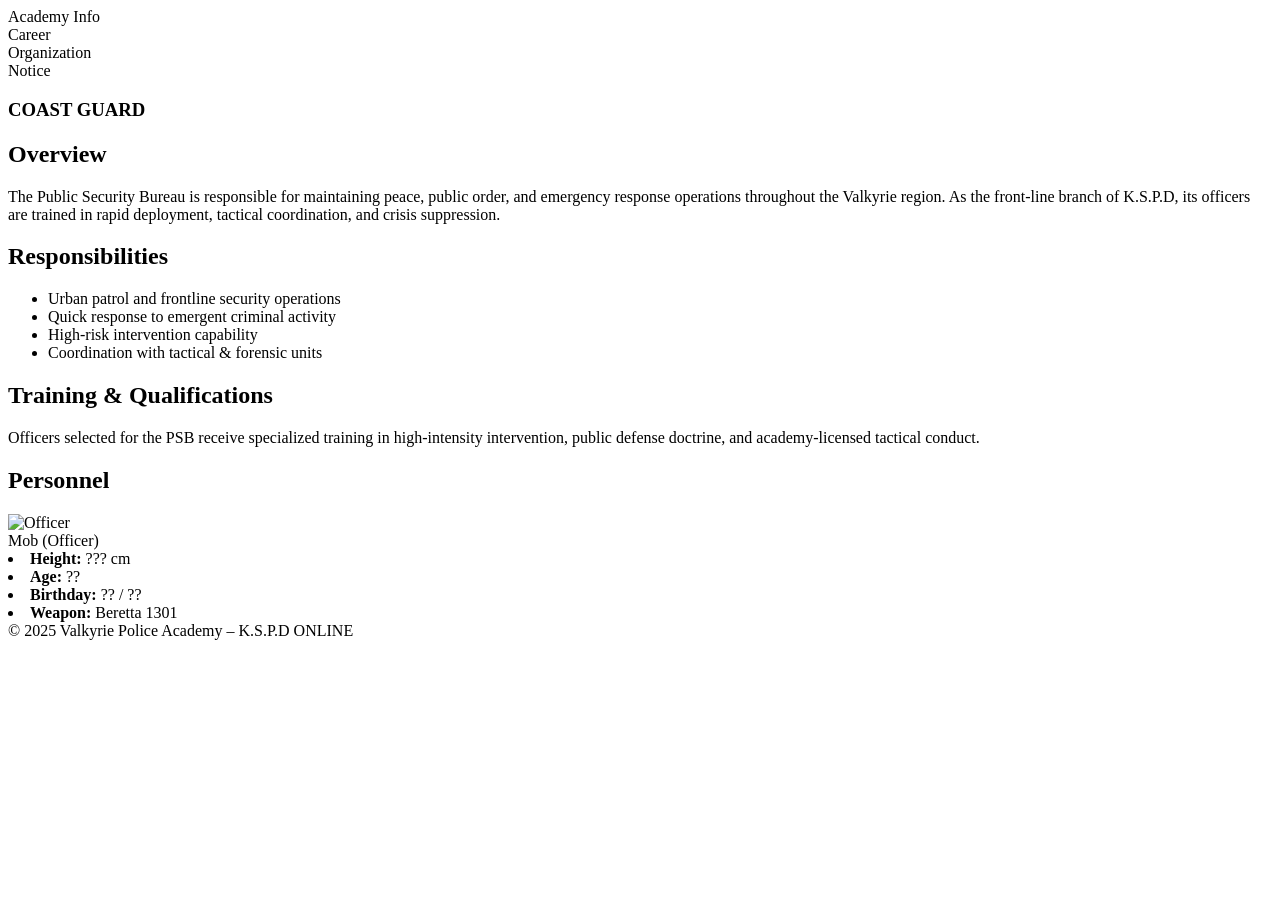
==== career/cg/index.html @ 132821c5 "Update index.html" ====
<!DOCTYPE html>
<html lang="ko">
<head>
  <meta charset="UTF-8" />
  <title>Coast Guard</title>
  <link rel="stylesheet" href="cg.css" />
</head>
<body>

  <!-- 상단 header-bar -->
  <div class="header-bar">
    <div class="header-content">
      <div class="header-logo" onclick="window.location='/'"></div>
      <div class="menu-container">
        <div class="menu-item" onclick="window.location='/'">Academy Info</div>
        <div class="menu-item" onclick="window.location='/'">Career</div>
        <div class="menu-item" onclick="window.location='/'">Organization</div>
        <div class="menu-item" onclick="window.location='/'">Notice</div>
      </div>
    </div>
  </div>

  <!-- HERO 영역 -->
  <section class="psb-hero"></section>

  <!-- 본문 -->
  <main class="content">

    <section class="psb-section">
      <section class="psb-title">
        <h1>COAST GUARD</h1>
        <div class="psb-title-divider"></div>
      </section>

      <h2>Overview</h2>
      <p>
        The Public Security Bureau is responsible for maintaining peace, public order,
        and emergency response operations throughout the Valkyrie region. As the front-line
        branch of K.S.P.D, its officers are trained in rapid deployment, tactical coordination,
        and crisis suppression.
      </p>
    </section>

    <section class="psb-section">
      <h2>Responsibilities</h2>
      <ul>
        <li>Urban patrol and frontline security operations</li>
        <li>Quick response to emergent criminal activity</li>
        <li>High-risk intervention capability</li>
        <li>Coordination with tactical & forensic units</li>
      </ul>
    </section>

    <section class="psb-section">
      <h2>Training & Qualifications</h2>
      <p>
        Officers selected for the PSB receive specialized training in high-intensity
        intervention, public defense doctrine, and academy-licensed tactical conduct.
      </p>
    </section>

    <!-- ===================== -->
    <!-- PERSONNEL (추가)       -->
    <!-- ===================== -->
    <section class="psb-section personnel-section">
      <h2>Personnel</h2>

      <!-- 예시 인원 1 (너가 수정하면 됨) -->
      <div class="person">
        <div class="person-img">
          <img src="mob.png" alt="Officer">
        </div>
        <div class="person-info">
          <div class="person-name">Mob (Officer)</div>
          <div class="person-detail">
            <li><strong>Height:</strong> ??? cm</li>
            <li><strong>Age:</strong> ??</li>
            <li><strong>Birthday:</strong> ?? / ??</li>
            <li><strong>Weapon:</strong> Beretta 1301</li>
          </div>
        </div>
      </div>
      <div class="divider-line"></div>
    </section>

  </main>

  <!-- Footer -->
  <footer class="psb-footer">
    © 2025 Valkyrie Police Academy – K.S.P.D ONLINE
  </footer>

</body>
</html>
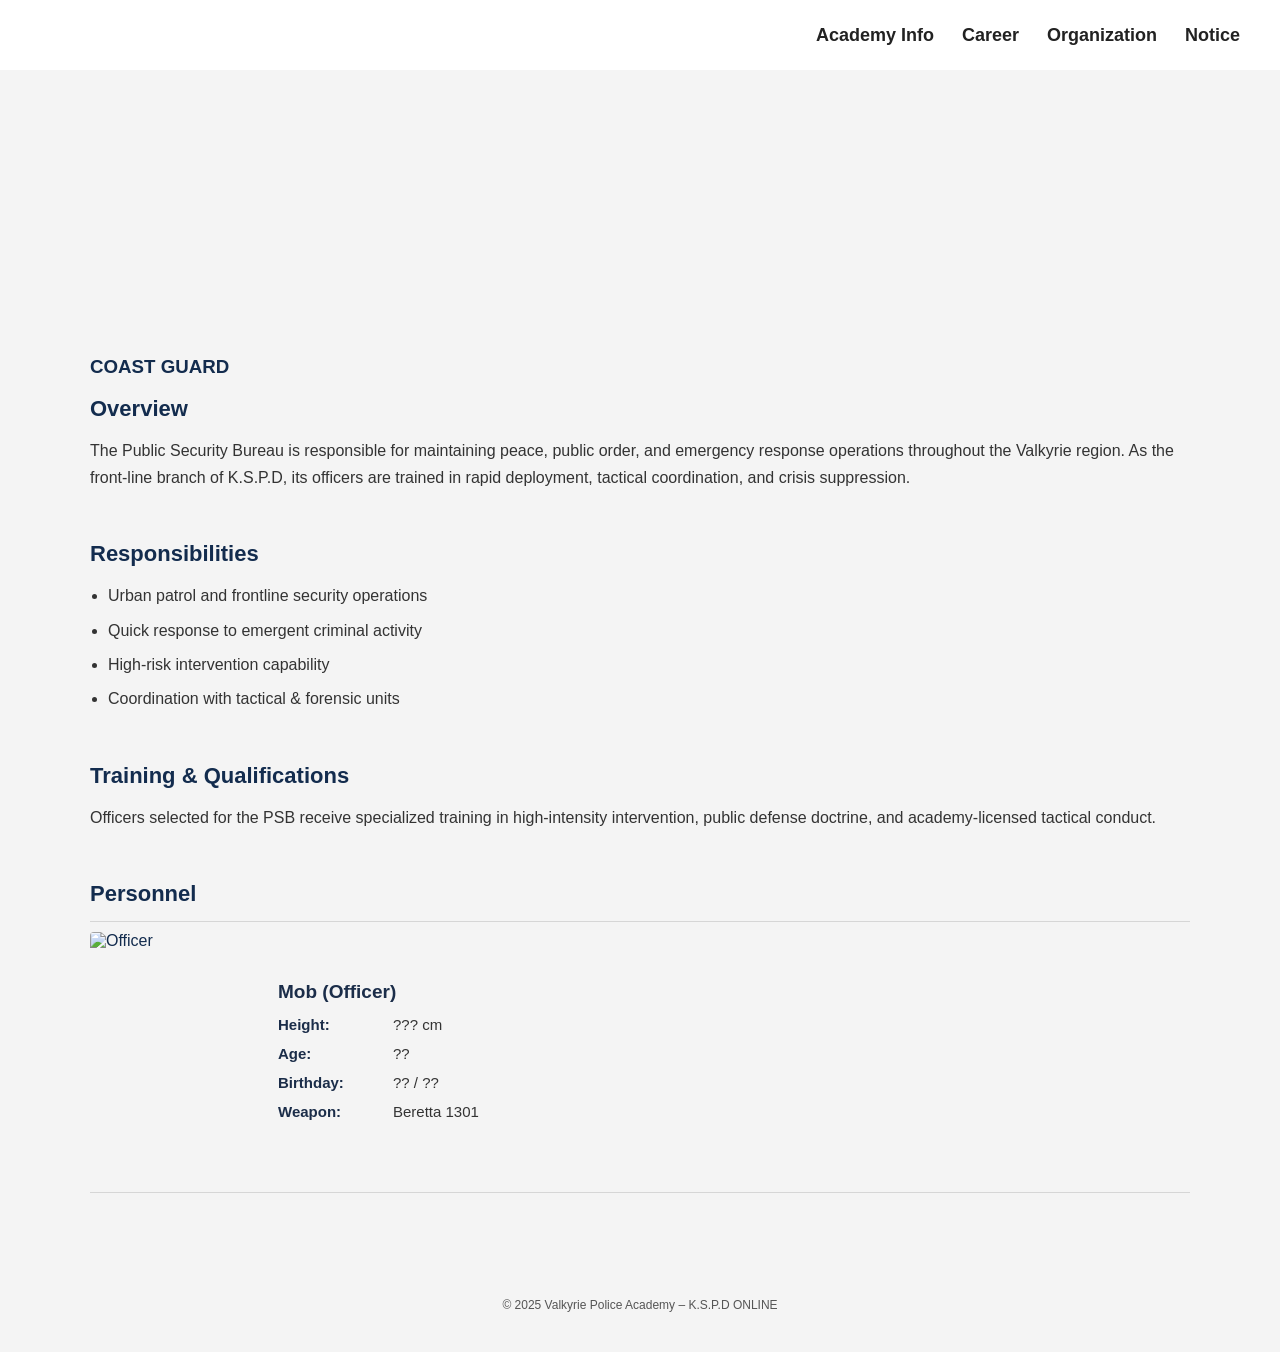
==== commit df3629af: "Update index.html" ====
--- a/career/cg/index.html
+++ b/career/cg/index.html
@@ -3,6 +3,7 @@
 <head>
   <meta charset="UTF-8" />
   <title>Coast Guard</title>
+  <div class="psb-title-divider"></div>
   <link rel="stylesheet" href="cg.css" />
 </head>
 <body>
--- a/career/cg/cg.css
+++ b/career/cg/cg.css
@@ -0,0 +1,199 @@
+/* =========================
+   GLOBAL
+   ========================= */
+body {
+  background: #f4f4f4;
+  padding-top: 70px;  /* header 높이 보정 */
+  font-family: 'Segoe UI', sans-serif;
+  margin: 0;
+}
+
+/* =========================
+   HEADER BAR (메인 스타일 복사)
+   ========================= */
+.header-bar {
+  position: fixed;
+  top: 0;
+  left: 0;
+  width: 100%;
+  height: 70px;
+  background: white;
+  display: flex;
+  justify-content: center;
+  z-index: 999;
+}
+
+.header-content {
+  width: 100%;
+  height: 100%;
+  display: flex;
+  justify-content: space-between;
+  align-items: center;
+  padding: 0 40px;
+}
+
+.header-logo {
+  width: 225px;
+  height: 225px;
+  background: url('logo.png') center/contain no-repeat;
+  cursor: pointer;
+}
+
+.menu-container {
+  display: flex;
+  gap: 28px;
+  align-items: center;
+}
+
+.menu-item {
+  font-size: 18px;
+  color: #222;
+  font-weight: 600;
+  cursor: pointer;
+  transition: color 0.3s ease;
+}
+
+.menu-item:hover {
+  color: #5aa9ff;
+}
+
+/* =========================
+   HERO SECTION
+   ========================= */
+.psb-hero {
+  width: 100%;
+  height: 28vh;
+  background: url('herobg.png') center/cover no-repeat; /* 나중에 네가 교체 */
+  display: flex;
+  justify-content: center;
+  align-items: center;
+  position: relative;
+}
+
+.psb-hero-overlay {
+  text-align: center;
+  color: white;
+}
+
+.psb-emblem {
+  width: 500px;
+  height: auto;
+  margin-bottom: 14px;
+}
+
+.psb-hero-overlay h1 {
+  font-size: 60px;
+  letter-spacing: 2px;
+  font-weight: 700;
+  color: rgb(19,44,78);
+}
+
+/* =========================
+   CONTENT AREA
+   ========================= */
+.content {
+  max-height: none;
+  overflow: visible;
+  overflow-y: auto;
+  max-width: 1100px;
+  margin: 15px auto;
+  padding: 0 20px;
+  color: rgb(19,44,78);
+}
+
+.psb-section {
+  margin-bottom: 50px;
+}
+
+.psb-section h2 {
+  font-size: 22px;
+  margin-bottom: 14px;
+  font-weight: 700;
+}
+
+.psb-section p,
+.psb-section ul {
+  font-size: 16px;
+  line-height: 1.65;
+  color: #333;
+}
+
+.psb-section ul {
+  padding-left: 18px;
+}
+
+.psb-section ul li {
+  margin-bottom: 8px;
+}
+
+/* =========================
+   FOOTER
+   ========================= */
+.psb-footer {
+  text-align: center;
+  padding: 40px 0;
+  font-size: 12px;
+  color: #555;
+}
+
+.person {
+  display: flex;
+  gap: 28px;
+  padding: 10px 0 20px 0; /* 상단/하단 여백 정돈 */
+  border-bottom: 1px solid rgba(0,0,0,0.12); /* 구분선 ↑ */
+}
+
+.person:first-of-type {
+  border-top: 1px solid rgba(0,0,0,0.12);
+}
+
+.person-img {
+  width: 160px;
+  height: 240px;
+  overflow: hidden;
+  flex-shrink: 0;
+  border-radius: 4px;  /* 살짝만 깎기, 기관사이트 느낌 */
+}
+
+.person-img img {
+  width: 100%;
+  height: 100%;
+  object-fit: cover;
+}
+
+.person-info {
+  flex: 1;
+  display: flex;
+  flex-direction: column;
+  justify-content: center;
+}
+
+.person-name {
+  font-size: 19px;
+  font-weight: 700;
+  color: #1b2d49; /* 진한 네이비톤 */
+  margin-bottom: 10px;
+}
+
+.person-detail {
+  list-style: none;
+  padding: 0;
+  margin: 0;
+  font-size: 15px;
+  color: #333;
+  display: grid;
+  row-gap: 6px;
+}
+
+.person-detail li {
+  display: flex;
+  gap: 20px;
+  line-height: 1.55;
+}
+
+.person-detail strong {
+  width: 95px;         /* 정확한 라벨 정렬 */
+  font-weight: 600;
+  color: #1b2d49;
+  flex-shrink: 0;
+}
